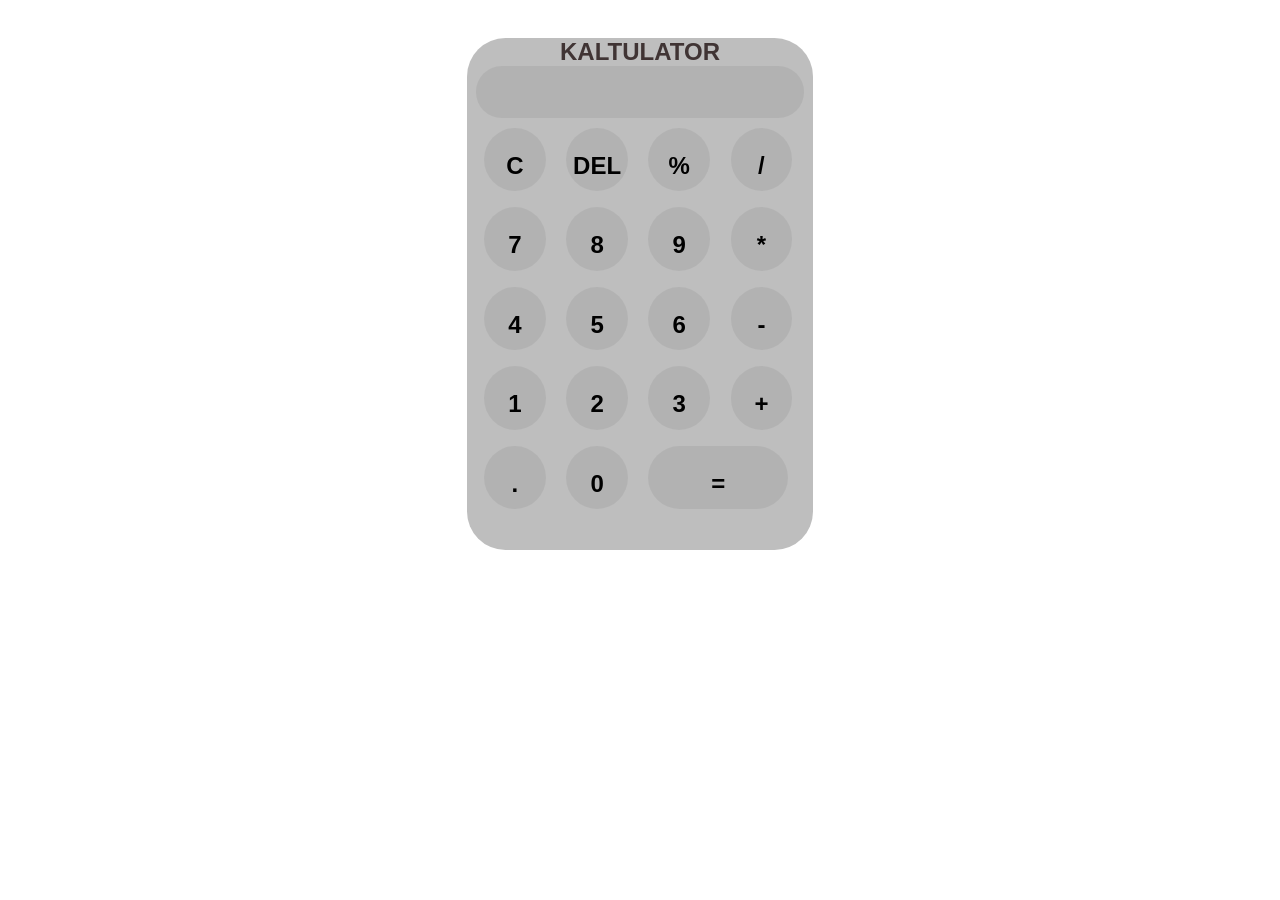
==== Kaltulator.html @ c12cc21a "memulai html dan css" ====
<!DOCTYPE html>
<html lang="en">
  <head>
    <meta charset="UTF-8" />
    <meta http-equiv="X-UA-Compatible" content="IE=edge" />
    <meta name="viewport" content="width=device-width, initial-scale=1.0" />
    <title>Kaltulator</title>
    <link rel="stylesheet" href="Kaltulator-Style.css" />
  </head>
  <body>
    <div class="background">
      <div class="main">
        <h2 class="judul">KALTULATOR</h2>
        <div class="hasil"></div>
        <div class="bawah">
          <div class="reset">
            <p>C</p>
          </div>
          <div class="delete">
            <p>DEL</p>
          </div>
          <div class="persentase">
            <p>%</p>
          </div>
          <div class="bagi">
            <p>/</p>
          </div>
          <div class="tujuh">
            <p>7</p>
          </div>
          <div class="delapan">
            <p>8</p>
          </div>
          <div class="sembilan">
            <p>9</p>
          </div>
          <div class="kali">
            <p>*</p>
          </div>
          <div class="empat">
            <p>4</p>
          </div>
          <div class="lima">
            <p>5</p>
          </div>
          <div class="enam">
            <p>6</p>
          </div>
          <div class="kurang">
            <p>-</p>
          </div>
          <div class="satu">
            <p>1</p>
          </div>
          <div class="dua">
            <p>2</p>
          </div>
          <div class="tiga">
            <p>3</p>
          </div>
          <div class="tambah">
            <p>+</p>
          </div>
          <div class="koma">
            <p>.</p>
          </div>
          <div class="nol">
            <p>0</p>
          </div>
          <div class="samadengan">
            <p>=</p>
          </div>
        </div>
      </div>
    </div>
    <script src="Kaltulator-Javascript.js"></script>
  </body>
</html>
---- Kaltulator-Style.css ----
body{
    margin: 0 0 2vw 0;
}

.background{
    background-image: url("https://media.istockphoto.com/id/1069974748/id/foto/hari-bersalju-musim-dingin-di-hutan-yang-indah.jpg?s=1024x1024&w=is&k=20&c=aqKi-Ucfq2Phd4aeHHSPrUpnE8e0iiCq6ZbWhJecAig=");
    width: 100%;
    height: 100%;
    object-fit: cover;
    overflow: hidden;
    position: absolute;
    filter: brightness(70%);
}

.main{
    /* border: 0.2vw solid white; */
    margin: 3vw auto 0 auto;
    width: 27%;
    height: 40vw;
    border-radius: 3vw;
    background-color: rgba(255, 255, 255, 0.85);
    z-index: 999;
}

.judul{
    text-align: center;
    color: #5c4b4b;
    margin: 2% 0 0 0;
    font-family: Arial, Helvetica, sans-serif;
}

.hasil{
    /* border: 0.2vw solid white; */
    background-color: white;
    border-radius: 2vw;
    margin: auto;
    width: 95%;
    height: 10%;
}

.bawah{
    /* background-color: black; */
    margin: 3% 3% 0 3%;
    width: 94%;
    border-radius: 0 0 3vw 3vw;
    height: 65%;
}

p{
    text-align: center;
    font-size: 1.5em;
    font-weight: bold;
    font-family: Arial, Helvetica, sans-serif;
}

.reset, .tujuh, .empat, .satu, .koma{
    width: 19%;
    height: 19%;
    border-radius: 100%;
    background-color: white;
    margin-left: 2%;
    margin-right: 6.3%;
    margin-bottom: 5%;
    float: left;
}

.delete, .delapan, .lima, .dua, .nol{
    width: 19%;
    height: 19%;
    border-radius: 100%;
    background-color: white;
    margin-right: 6.3%;
    margin-bottom: 5%;
    float: left;
}

.persentase, .sembilan, .enam, .tiga{
    width: 19%;
    height: 19%;
    border-radius: 100%;
    background-color: white;
    margin-bottom: 5%;
    float: left;
}

.bagi, .kali, .kurang, .tambah{
    width: 19%;
    height: 19%;
    border-radius: 100%;
    background-color: white;
    margin-left: 6.3%;
    margin-bottom: 5%;
    float: left;
}

.samadengan{
    height: 19%;
    width: 43%;
    border-radius: 5vw;
    float: left;
    background-color: white;
}
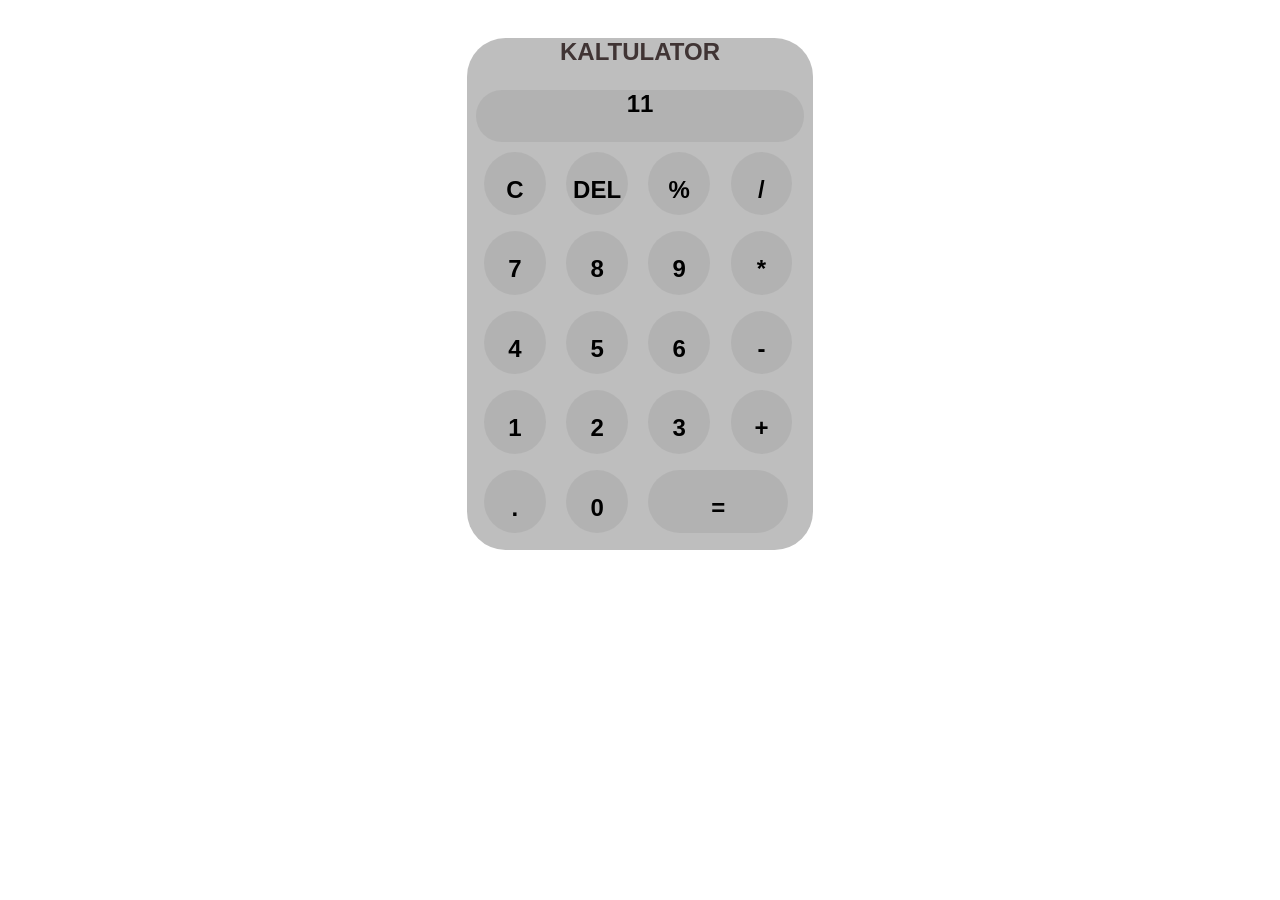
==== commit 6572ea09: "Update Kaltulator" ====
--- a/Kaltulator.html
+++ b/Kaltulator.html
@@ -11,7 +11,9 @@
     <div class="background">
       <div class="main">
         <h2 class="judul">KALTULATOR</h2>
-        <div class="hasil"></div>
+        <div class="hasil">
+            <p class="value">11</p>
+        </div>
         <div class="bawah">
           <div class="reset">
             <p>C</p>
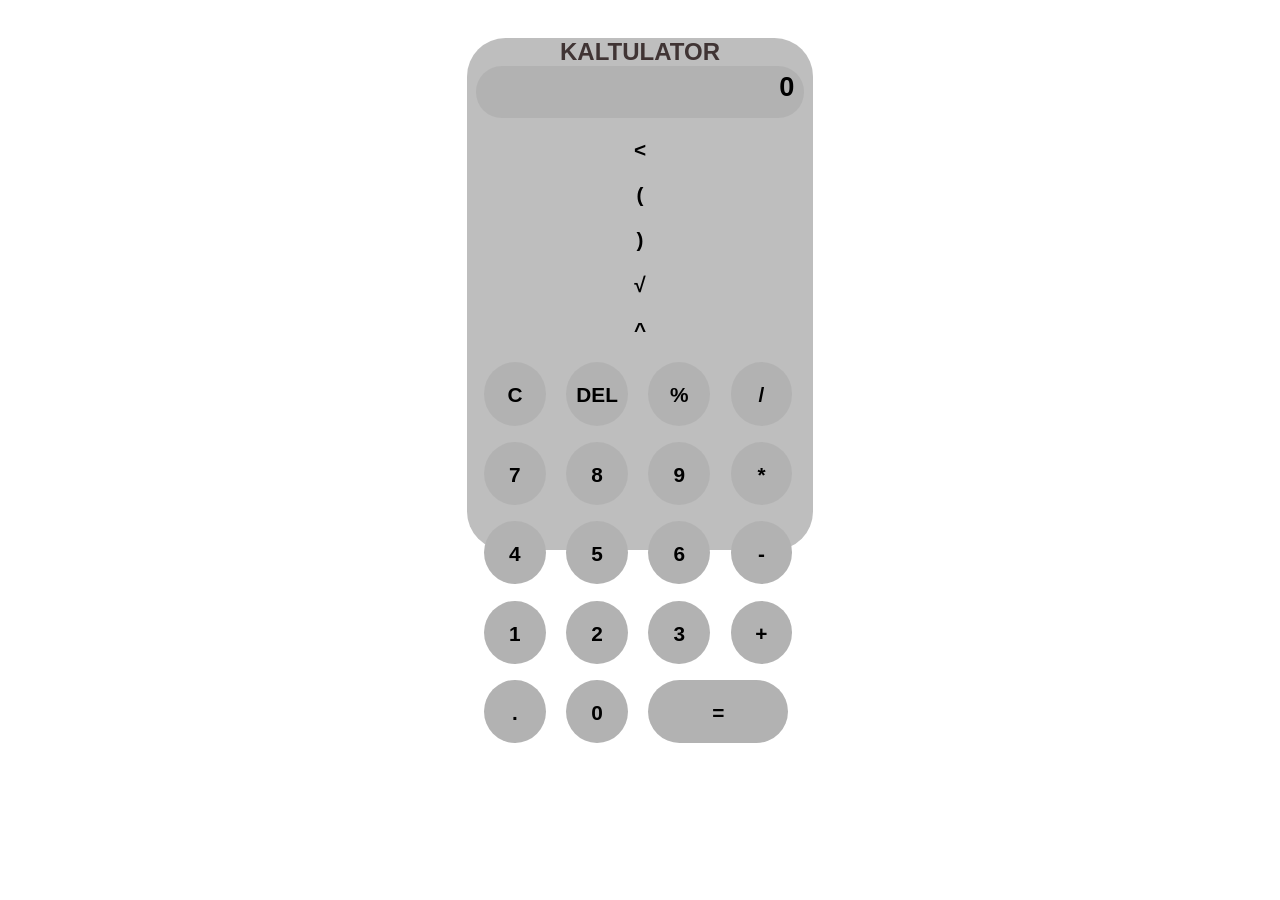
==== commit f1c0c396: "Penambahan fitur" ====
--- a/Kaltulator.html
+++ b/Kaltulator.html
@@ -12,7 +12,26 @@
       <div class="main">
         <h2 class="judul">KALTULATOR</h2>
         <div class="hasil">
-            <p class="value">11</p>
+            <p class="value">0</p>
+        </div>
+        <div class="other">
+          <div class="geser">
+            <p>&lt;</p>
+          </div>
+          <div class="tombolOther">
+            <div class="kurungPembuka">
+              <p>&lpar;</p>
+            </div>
+            <div class="kurungPenutup">
+              <p>&rpar;</p>
+            </div>
+            <div class="akar">
+              <p>√</p>
+            </div>
+            <div class="pangkat">
+              <p>^</p>
+            </div>
+          </div>
         </div>
         <div class="bawah">
           <div class="reset">
--- a/Kaltulator-Style.css
+++ b/Kaltulator-Style.css
@@ -26,7 +26,7 @@
     text-align: center;
     color: #5c4b4b;
     margin: 2% 0 0 0;
-    font-family: Arial, Helvetica, sans-serif;
+    font-family: sans-serif;
 }
 
 .hasil{
@@ -36,6 +36,14 @@
     margin: auto;
     width: 95%;
     height: 10%;
+    overflow: auto;
+}
+
+.value{
+    text-align: right;
+    font-size: 1.7em;
+    margin: 0;
+    transform: translate(-3%,15%);
 }
 
 .bawah{
@@ -48,7 +56,7 @@
 
 p{
     text-align: center;
-    font-size: 1.5em;
+    font-size: 1.3em;
     font-weight: bold;
     font-family: Arial, Helvetica, sans-serif;
 }
@@ -99,4 +107,4 @@
     border-radius: 5vw;
     float: left;
     background-color: white;
-}+}
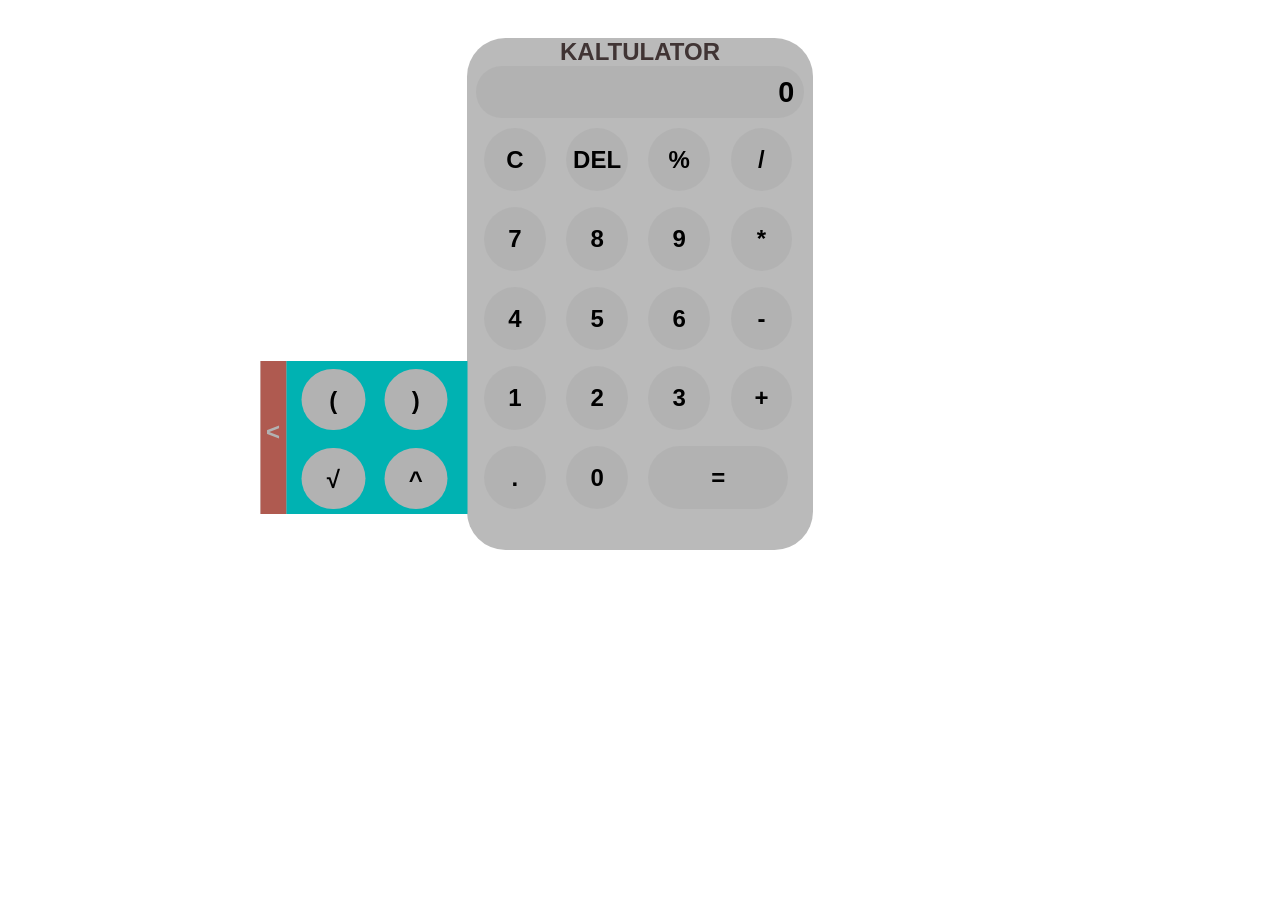
==== commit 0a1227bf: "Revisi" ====
--- a/Kaltulator.html
+++ b/Kaltulator.html
@@ -20,10 +20,10 @@
           </div>
           <div class="tombolOther">
             <div class="kurungPembuka">
-              <p>&lpar;</p>
+              <p>(</p>
             </div>
             <div class="kurungPenutup">
-              <p>&rpar;</p>
+              <p>)</p>
             </div>
             <div class="akar">
               <p>√</p>
--- a/Kaltulator-Style.css
+++ b/Kaltulator-Style.css
@@ -18,8 +18,9 @@
     width: 27%;
     height: 40vw;
     border-radius: 3vw;
-    background-color: rgba(255, 255, 255, 0.85);
-    z-index: 999;
+    background-color: rgba(255, 255, 255, 0.9);
+    z-index: 99;
+    position: relative;
 }
 
 .judul{
@@ -41,9 +42,89 @@
 
 .value{
     text-align: right;
-    font-size: 1.7em;
+    font-size: 1.8em;
     margin: 0;
-    transform: translate(-3%,15%);
+    transform: translate(-3%,30%);
+}
+
+.other{
+    width: 60%;
+    height: 30%;
+    /* background-color: black; */
+    background-color: rgba(255, 255, 255, 0.8);
+    margin-top: 19vw;
+    left: -2vw;
+    position: absolute;
+    z-index: 90;
+    transform: translateX(-14.18vw);
+}
+
+.geser{
+    color: white;
+    background-color: salmon;
+    width: 12.5%;
+    height: 100%;
+    justify-content: center;
+    align-items: center;
+    display: flex;
+    float: left;
+}
+
+.geser p{
+    margin: 0;
+}
+
+.tombolOther{
+    float: left;
+    width: 87.5%;
+    height: 100%;
+    background-color: aqua;
+}
+
+.kurungPembuka{
+    width: 35%;
+    height: 40%;
+    border-radius: 100%;
+    background-color: white;
+    margin-top: 4.5%;
+    margin-left: 8.6%;
+    margin-right: 10.5%;
+    margin-bottom: 5%;
+    float: left;
+}
+
+.kurungPenutup{
+    width: 35%;
+    height: 40%;
+    border-radius: 100%;
+    background-color: white;
+    margin-right: 5%;
+    margin-top: 4.5%;
+    margin-bottom: 5%;
+    float: left;
+}
+
+.akar{
+    width: 35%;
+    height: 40%;
+    border-radius: 100%;
+    background-color: white;
+    margin-top: 4.5%;
+    margin-left: 8.6%;
+    margin-right: 10.5%;
+    margin-bottom: 5%;
+    float: left;
+}
+
+.pangkat{
+    width: 35%;
+    height: 40%;
+    border-radius: 100%;
+    background-color: white;
+    margin-right: 5%;
+    margin-top: 4.5%;
+    margin-bottom: 5%;
+    float: left;
 }
 
 .bawah{
@@ -52,13 +133,20 @@
     width: 94%;
     border-radius: 0 0 3vw 3vw;
     height: 65%;
+    position: relative;
 }
 
 p{
     text-align: center;
-    font-size: 1.3em;
+    font-size: 1.5em;
     font-weight: bold;
     font-family: Arial, Helvetica, sans-serif;
+    transform: translateY(-20%);
+}
+
+.bawah div {
+    z-index: 99;
+    position: relative;
 }
 
 .reset, .tujuh, .empat, .satu, .koma{
